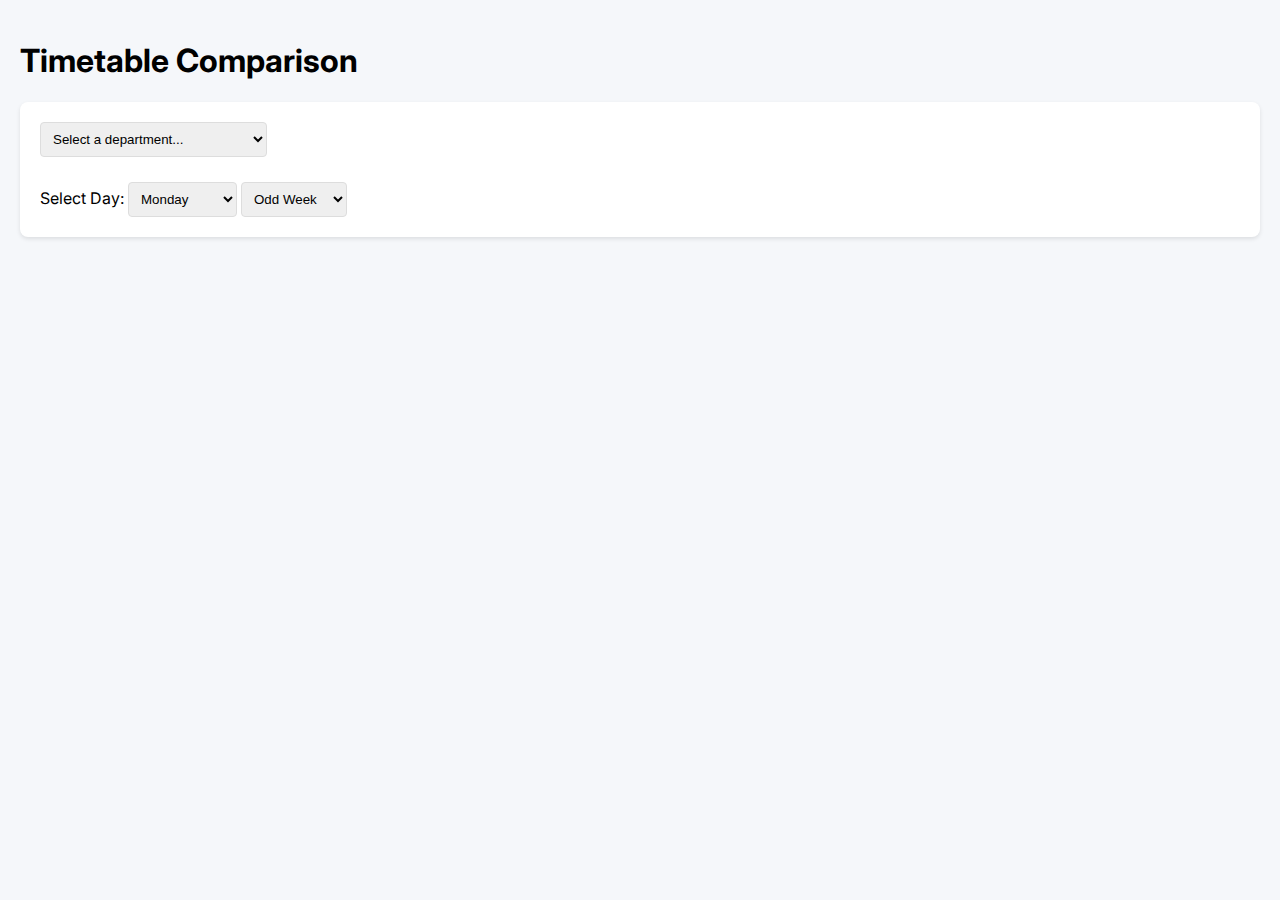
==== compare.html @ ef0e2b6a "Add files via upload" ====
<!DOCTYPE html>
<html lang="en">
<head>
    <meta charset="UTF-8">
    <meta name="viewport" content="width=device-width, initial-scale=1.0">
    <title>Timetable Comparison</title>
    <link href="https://fonts.googleapis.com/css2?family=Inter:wght@400;500;600&display=swap" rel="stylesheet">
    <style>
        body {
            font-family: 'Inter', sans-serif;
            margin: 0;
            padding: 20px;
            background-color: #f5f7fa;
        }
        .container {
            max-width: 1400px;
            margin: 0 auto;
        }
        .controls {
            background: white;
            padding: 20px;
            border-radius: 8px;
            margin-bottom: 20px;
            box-shadow: 0 2px 4px rgba(0,0,0,0.1);
        }
        .teacher-select {
            display: flex;
            gap: 10px;
            margin-bottom: 15px;
        }
        select, input {
            padding: 8px;
            border: 1px solid #ddd;
            border-radius: 4px;
        }
        /* Add this to your existing styles */
        .timetable {
            background: white;
            padding: 20px;
            border-radius: 8px;
            overflow-x: auto;
            box-shadow: 0 2px 4px rgba(0,0,0,0.1);
            /* Add this property */
            display: none;
        }

        /* Add this new class */
        .timetable.visible {
            display: block;
        }
        table {
            border-collapse: collapse;
            width: 100%;
        }
        th, td {
            border: 1px solid #ddd;
            padding: 12px 8px;
            text-align: center;
            min-width: 100px;
        }
        th {
            background: #f8f9fa;
            position: sticky;
            top: 0;
        }
        .time-cell {
            background: #f8f9fa;
            position: sticky;
            left: 0;
        }
        .lesson-slot {
            background: #ffebee;
            color: #d32f2f;
            padding: 10px;
            transition: all 0.2s ease;
        }
        .lesson-slot:hover {
            transform: scale(1.02);
            box-shadow: 0 2px 4px rgba(0,0,0,0.1);
        }
        .free-slot {
            background: #e3fcef;
            color: #2e7d32;
        }
        button {
            background: #007AFF;
            color: white;
            padding: 10px 20px;
            border: none;
            border-radius: 4px;
            cursor: pointer;
        }
        button:hover {
            background: #0056b3;
        }
        .selected-teachers {
            display: flex;
            flex-wrap: wrap;
            gap: 10px;
            margin: 10px 0;
        }
        .teacher-tag {
            background: #e9ecef;
            padding: 5px 10px;
            border-radius: 15px;
            display: flex;
            align-items: center;
            gap: 5px;
        }
        .remove-teacher {
            cursor: pointer;
            color: #dc3545;
        }
        .teacher-checkboxes {
            margin: 10px 0;
            max-height: 200px;
            overflow-y: auto;
            border: 1px solid #ddd;
            padding: 10px;
            border-radius: 4px;
            /* Add these properties */
            display: none;
        }

        /* Add this new class */
        .teacher-checkboxes.visible {
            display: block;
        }
        .teacher-checkbox-item {
            display: flex;
            align-items: center;
            gap: 8px;
            margin-bottom: 8px;
        }
        .teacher-checkbox-item input[type="checkbox"] {
            margin: 0;
        }
        .lesson-content {
            padding: 5px;
            text-align: left;
        }
        .lesson-subject {
            font-weight: bold;
            margin-bottom: 4px;
        }
        .lesson-details {
            font-size: 0.9em;
            display: flex;
            justify-content: space-between;
        }
        .lesson-class, .lesson-room {
            display: inline-block;
        }
    </style>
</head>
<body>
    <div class="container">
        <h1>Timetable Comparison</h1>
        
        <div class="controls">
            <div class="teacher-select">
                <select id="departmentSelect">
                    <option value="">Select a department...</option>
                </select>
                <div id="teacherCheckboxes" class="teacher-checkboxes"></div>
                <!-- Remove the Apply Filter button -->
            </div>
            <div class="selected-teachers" id="selectedTeachers"></div>
            
            <div class="date-controls">
                <label>
                    Select Day:
                    <select id="daySelect" onchange="updateComparison()">
                        <option value="0">Monday</option>
                        <option value="1">Tuesday</option>
                        <option value="2">Wednesday</option>
                        <option value="3">Thursday</option>
                        <option value="4">Friday</option>
                    </select>
                </label>
                <select id="weekType" onchange="updateComparison()">
                    <option value="odd">Odd Week</option>
                    <option value="even">Even Week</option>
                </select>
                <span id="weekNumberDisplay"></span>
                <!-- Remove the Compare Timetables button -->
            </div>
        </div>
        
        <div class="timetable">
            <table id="comparisonTable">
                <thead>
                    <tr>
                        <th class="time-cell">Time</th>
                    </tr>
                </thead>
                <tbody></tbody>
            </table>
        </div>
    </div>
    
    <script src="departments.js"></script>
    <script src="compare.js"></script>
    <script type="module" src="compare.js"></script>
</body>
</html>
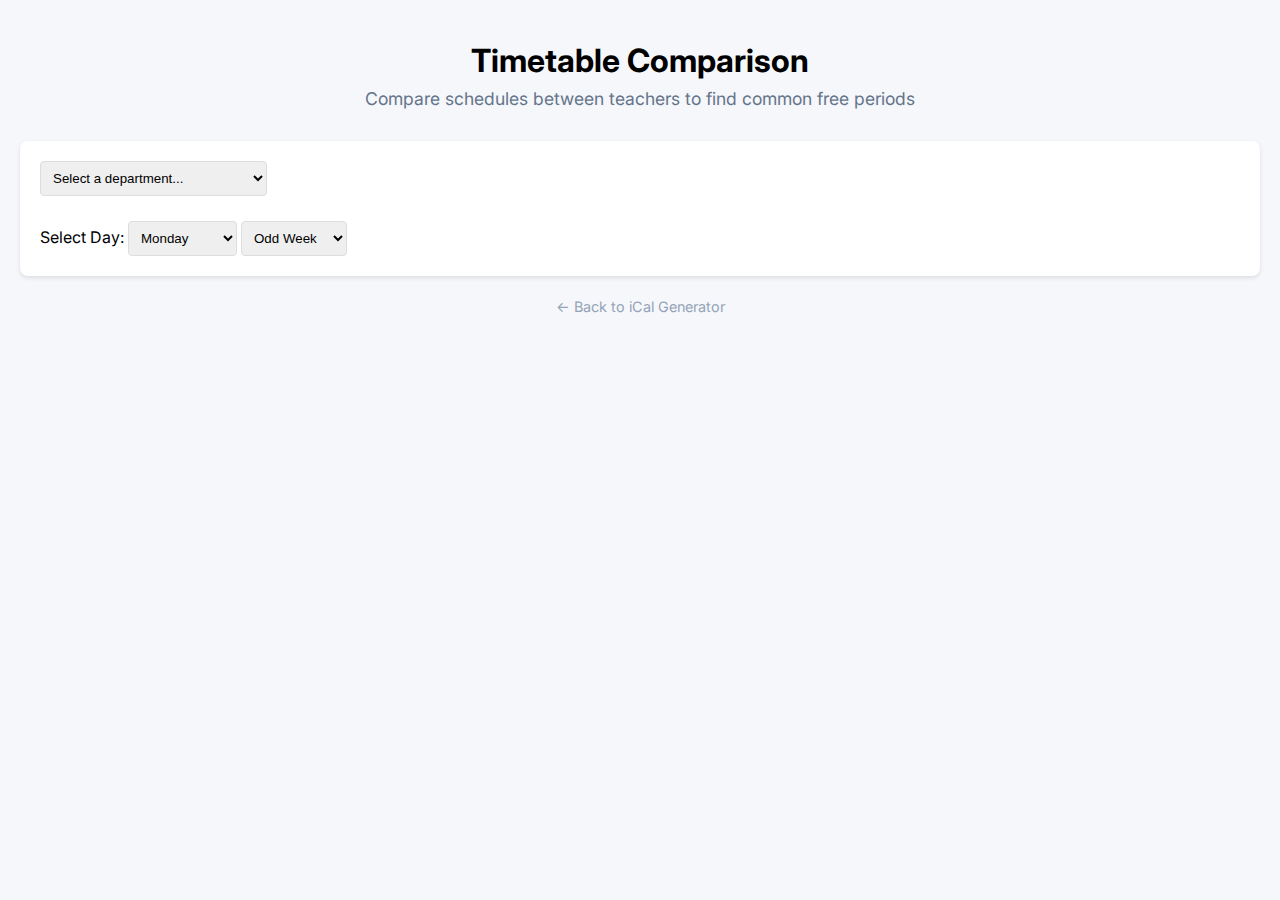
==== commit e685d08c: "Add files via upload" ====
--- a/compare.html
+++ b/compare.html
@@ -151,11 +151,57 @@
         .lesson-class, .lesson-room {
             display: inline-block;
         }
+        .remove-all-btn {
+            background: none;
+            border: none;
+            color: #94a3b8;
+            font-size: 0.8em;
+            padding: 4px 8px;
+            cursor: pointer;
+            margin-left: 8px;
+        }
+
+        .remove-all-btn:hover {
+            color: #dc2626;
+        }
+
+        .back-link {
+            text-align: center;
+            margin-top: 20px;
+            margin-bottom: 20px;
+        }
+
+        .back-link a {
+            color: #94a3b8;
+            text-decoration: none;
+            font-size: 0.9em;
+        }
+
+        .back-link a:hover {
+            color: #64748b;
+        }
+        .page-header {
+            text-align: center;
+            margin-bottom: 2rem;
+        }
+        
+        .page-header h1 {
+            margin-bottom: 0.5rem;
+        }
+        
+        .tagline {
+            color: #64748b;
+            font-size: 1.1em;
+            margin-bottom: 2rem;
+        }
     </style>
 </head>
 <body>
     <div class="container">
-        <h1>Timetable Comparison</h1>
+        <div class="page-header">
+            <h1>Timetable Comparison</h1>
+            <div class="tagline">Compare schedules between teachers to find common free periods</div>
+        </div>
         
         <div class="controls">
             <div class="teacher-select">
@@ -197,6 +243,9 @@
                 <tbody></tbody>
             </table>
         </div>
+        <div class="back-link">
+            <a href="index.html">← Back to iCal Generator</a>
+        </div>
     </div>
     
     <script src="departments.js"></script>
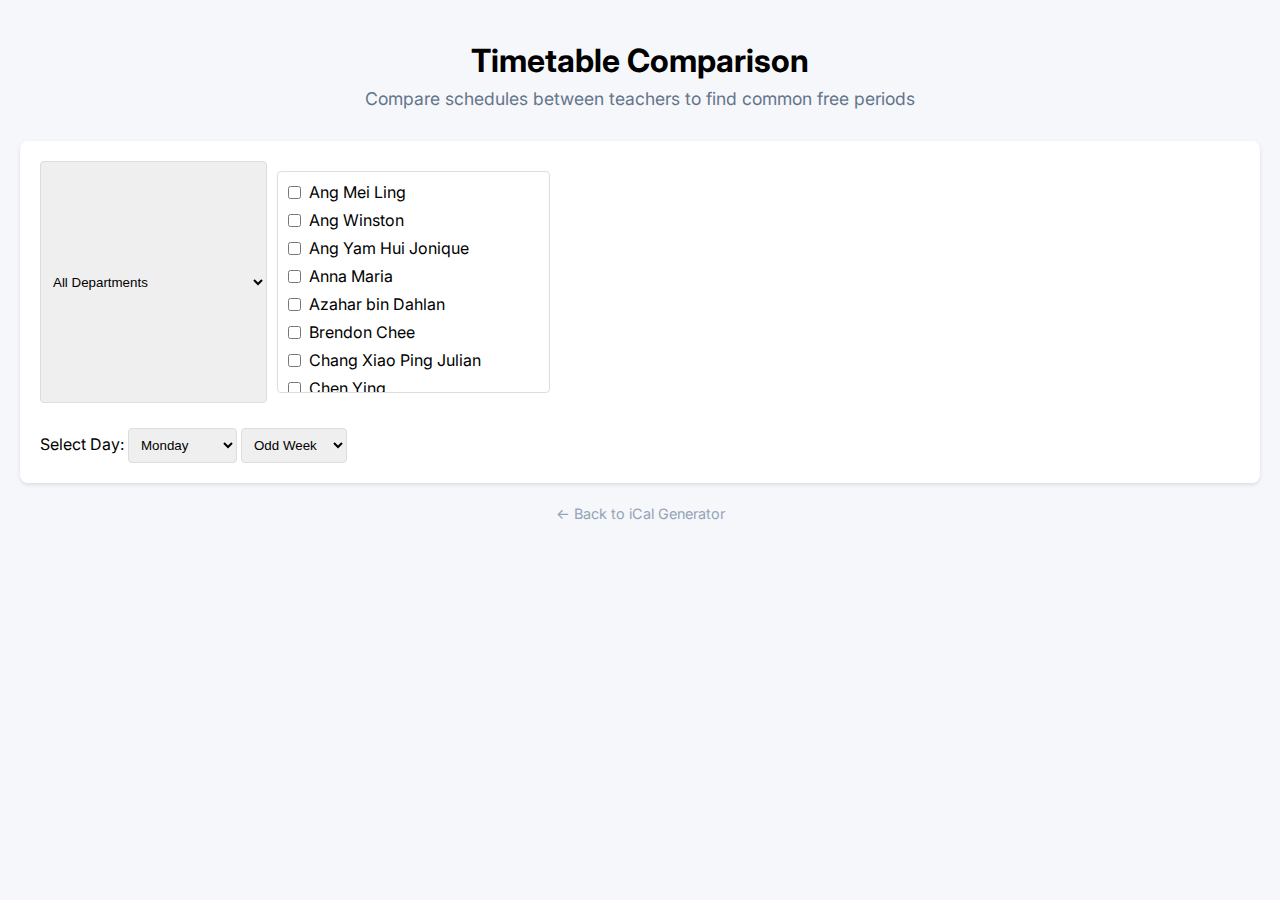
==== commit b5b46aa3: "Add files via upload" ====
--- a/compare.html
+++ b/compare.html
@@ -155,16 +155,33 @@
             background: none;
             border: none;
             color: #94a3b8;
-            font-size: 0.8em;
+            font-size: 0.85em;
             padding: 4px 8px;
             cursor: pointer;
-            margin-left: 8px;
+            margin-left: auto;
+            display: flex;
+            align-items: center;
+            gap: 4px;
+        }
+
+        .remove-all-btn::before {
+            content: '×';
+            font-size: 1.2em;
+            line-height: 1;
         }
 
         .remove-all-btn:hover {
-            color: #dc2626;
-        }
-
+            color: #64748b;
+        }
+
+        /* Update selected-teachers container to properly align the button */
+        .selected-teachers {
+            display: flex;
+            flex-wrap: wrap;
+            gap: 10px;
+            margin: 10px 0;
+            align-items: center;
+        }
         .back-link {
             text-align: center;
             margin-top: 20px;
